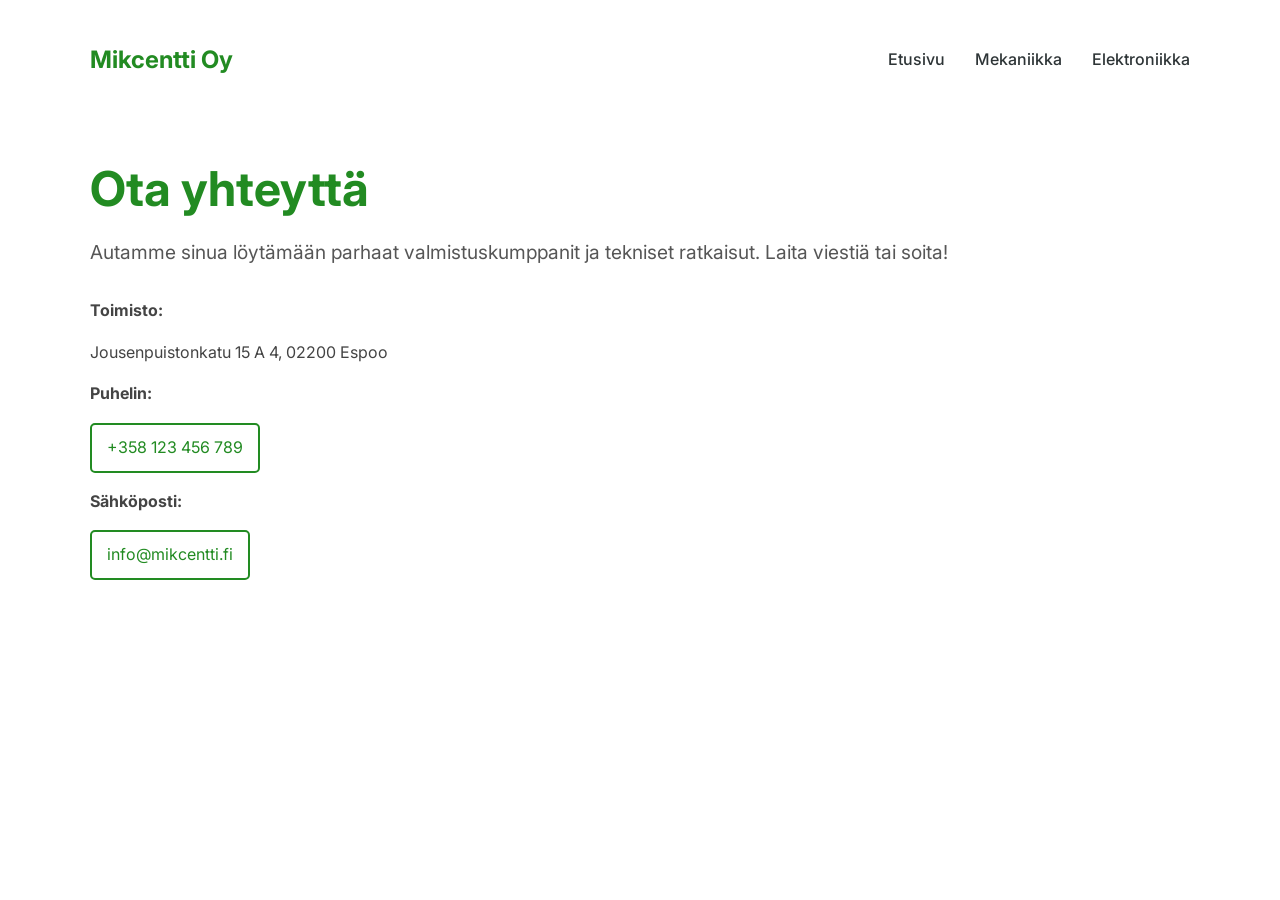
==== contact.html @ 2367b9eb "Ensimmäinen versio" ====
<!DOCTYPE html>
<html lang="fi">
<head>
    <meta charset="UTF-8">
    <meta name="viewport" content="width=device-width, initial-scale=1.0">
    <title>Yhteystiedot - Mikcentti Oy</title>
    <link href="https://fonts.googleapis.com/css2?family=Inter:wght@300;400;600;700&display=swap" rel="stylesheet">
    <link rel="stylesheet" href="styles.css">
</head>
<body>
    <header>
        <nav class="container">
            <div class="logo"><a href="index.html" style="text-decoration:none; color:inherit;">Mikcentti Oy</a></div>
            <ul>
                <li><a href="index.html">Etusivu</a></li>
                <li><a href="#">Mekaniikka</a></li>
                <li><a href="#">Elektroniikka</a></li>
            </ul>
        </nav>
    </header>

    <main class="contact-page">
        <section class="container">
            <div class="contact-wrapper">
                <div class="contact-info">
                    <h1 class="highlight">Ota yhteyttä</h1>
                    <p class="lead">Autamme sinua löytämään parhaat valmistuskumppanit ja tekniset ratkaisut. Laita viestiä tai soita!</p>
                    <div class="info-item">
                        <strong>Toimisto:</strong>
                        <p>Jousenpuistonkatu 15 A 4, 02200 Espoo</p>
                    </div>
                    <div class="info-item">
                        <strong>Puhelin:</strong>
                        <p><a href="tel:+358123456789" class="button">+358 123 456 789</a></p>
                    </div>
                    <div class="info-item">
                        <strong>Sähköposti:</strong>
                        <p><a href="mailto:info@mikcentti.fi" class="button">info@mikcentti.fi</a></p>
                    </div>
                </div>
            </div>
        </section>
    </main>
</body>
</html>
---- styles.css ----
:root {
    --primary-color: #228B22; /* Darker green */
    --dark-color: #2d3436;
    --light-bg: #e0e0e0; /* Slightly darker gray */
    --text-color: #444;
    --white: #ffffff;
    --transition: all 0.3s ease;
}

body {
    font-family: 'Inter', sans-serif;
    margin: 0;
    padding: 0;
    line-height: 1.6;
    background-color: var(--white);
    color: var(--text-color);
}

.container {
    max-width: 1100px;
    margin: 0 auto;
    padding: 0 20px;
}

/* Header & Nav */
header {
    background: var(--white);
    padding: 20px 0;
    box-shadow: none; /* Poistetaan varjo, jos ei tarvita */
    position: static; /* Poistetaan sticky-ominaisuus */
    z-index: 1000;
}

nav {
    height: 50px; /* Further reduced navbar height */
    display: flex;
    align-items: center;
    justify-content: space-between;
    gap: 20px;
}

.logo {
    font-weight: 700;
    font-size: 1.5rem;
    color: var(--primary-color); /* Changed to orange */
}

.navbar-logo {
    max-height: 30px; /* Further reduced logo height */
    width: auto; /* Skaalautuu suhteessa korkeuteen */
    background-color: white; /* Valkoinen tausta logolle */
    padding: 10px; /* Lisää tyhjää tilaa logon ympärille */
    box-sizing: border-box; /* Sisällytetään padding logon kokoon */
    border-radius: 5px; /* Pyöristetyt kulmat */
}

nav ul {
    list-style: none;
    display: flex;
    gap: 30px;
    margin: 0;
}

nav ul li a {
    text-decoration: none;
    color: var(--dark-color);
    font-weight: 500;
    transition: var(--transition);
}

nav ul li a:hover {
    color: var(--primary-color);
}

.nav-contact {
    background: var(--primary-color);
    color: white !important;
    padding: 8px 20px;
    border-radius: 5px;
}

/* Hero Section */
.hero {
    padding: 80px 0;
    background: linear-gradient(135deg, #fff 0%, #f4f4f4 100%);
}

.hero-grid {
    display: grid;
    grid-template-columns: 1.2fr 0.8fr;
    gap: 50px;
    align-items: center;
}

h1 {
    font-size: 3rem;
    line-height: 1.2;
    color: var(--dark-color);
    margin-bottom: 20px;
}

.highlight {
    color: var(--primary-color);
}

.lead {
    font-size: 1.2rem;
    margin-bottom: 30px;
    opacity: 0.9;
}

/* Listaus */
.feature-list {
    list-style: none;
    padding: 0;
    margin: 25px 0;
}

.feature-list li {
    padding-left: 30px;
    position: relative;
    margin-bottom: 12px;
    font-weight: 500;
}

.feature-list li::before {
    content: '✓';
    position: absolute;
    left: 0;
    color: var(--primary-color);
    font-weight: bold;
}

/* Button */
.contact-button {
    display: inline-block;
    background: var(--primary-color);
    color: white;
    padding: 15px 35px;
    border-radius: 50px;
    text-decoration: none;
    font-weight: 600;
    text-transform: uppercase;
    letter-spacing: 1px;
    transition: var(--transition);
    box-shadow: 0 4px 15px rgba(255, 106, 0, 0.3);
}

.contact-button:hover {
    transform: translateY(-3px);
    box-shadow: 0 6px 20px rgba(255, 106, 0, 0.4);
    background: #e65c00;
}

.button {
    display: inline-block;
    color: var(--primary-color);
    text-decoration: none;
    background: none;
    border: 2px solid var(--primary-color);
    padding: 10px 15px;
    border-radius: 5px;
    transition: var(--transition);
}

.button:hover {
    background: var(--primary-color);
    color: var(--white);
}

/* Image */
.hero-image img {
    width: 100%;
    border-radius: 15px;
    box-shadow: 0 20px 40px rgba(0,0,0,0.1);
}

/* Mobiili */
@media (max-width: 768px) {
    .hero-grid {
        grid-template-columns: 1fr;
        text-align: center;
    }
    
    h1 { font-size: 2.2rem; }
    
    nav {
        flex-direction: row; /* Pidetään navigointipalkki vaakasuunnassa */
        justify-content: space-between; /* Jakaa tilan tasaisesti */
    }
    
    nav ul {
        flex-direction: column; /* Linkit pystysuunnassa */
        gap: 10px; /* Lisää tilaa linkkien väliin */
    }
    
    .logo {
        font-size: 1.2rem; /* Pienempi fonttikoko mobiilissa */
    }
}

/* Estetään navbaarin korkeuden kasvu */
nav.container {
    display: flex;
    align-items: center; /* Kohdistetaan sisältö pystysuunnassa keskelle */
    height: 80px; /* Kiinteä korkeus navbaarille */
}
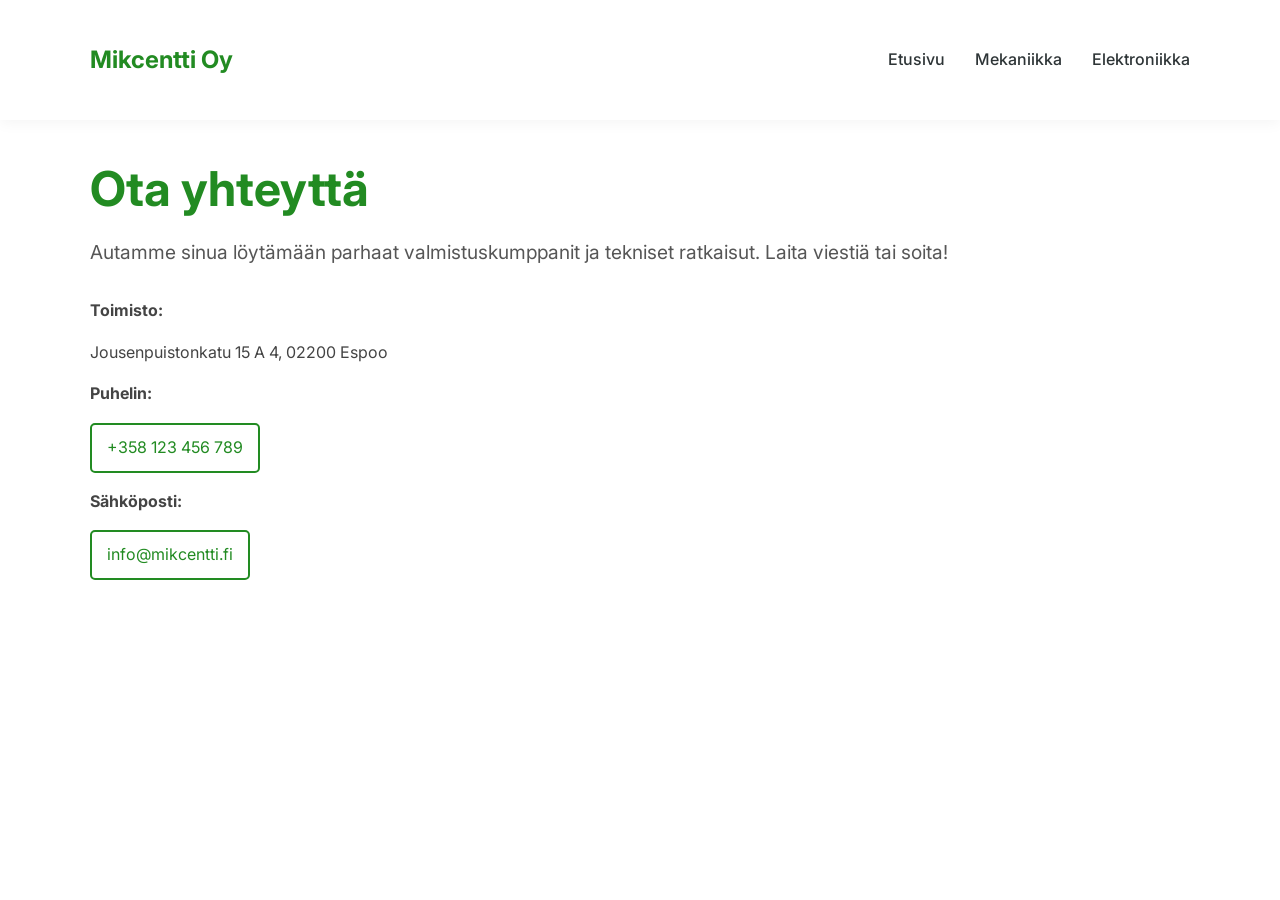
==== commit 259cc0ed: "Stylesit lisätty kaikkiin" ====
--- a/contact.html
+++ b/contact.html
@@ -5,7 +5,7 @@
     <meta name="viewport" content="width=device-width, initial-scale=1.0">
     <title>Yhteystiedot - Mikcentti Oy</title>
     <link href="https://fonts.googleapis.com/css2?family=Inter:wght@300;400;600;700&display=swap" rel="stylesheet">
-    <link rel="stylesheet" href="styles.css">
+    <link rel="stylesheet" href="contact.css">
 </head>
 <body>
     <header>
--- a/contact.css
+++ b/contact.css
@@ -0,0 +1,203 @@
+:root {
+    --primary-color: #228B22; /* Darker green */
+    --dark-color: #2d3436;
+    --light-bg: #e0e0e0; /* Slightly darker gray */
+    --text-color: #444;
+    --white: #ffffff;
+    --transition: all 0.3s ease;
+}
+
+body {
+    font-family: 'Inter', sans-serif;
+    margin: 0;
+    padding: 0;
+    line-height: 1.6;
+    background-color: var(--white);
+    color: var(--text-color);
+}
+
+.container {
+    max-width: 1100px;
+    margin: 0 auto;
+    padding: 0 20px;
+}
+
+/* Header & Nav */
+header {
+    background: var(--white);
+    padding: 20px 0;
+    box-shadow: 0 2px 15px rgba(0,0,0,0.05);
+    position: sticky;
+    top: 0;
+    z-index: 1000;
+}
+
+nav {
+    height: 50px; /* Further reduced navbar height */
+    display: flex;
+    align-items: center;
+    justify-content: space-between;
+    gap: 20px;
+}
+
+.logo {
+    font-weight: 700;
+    font-size: 1.5rem;
+    color: var(--primary-color); /* Changed to orange */
+}
+
+.navbar-logo {
+    max-height: 30px; /* Further reduced logo height */
+    width: auto; /* Skaalautuu suhteessa korkeuteen */
+    background-color: white; /* Valkoinen tausta logolle */
+    padding: 10px; /* Lisää tyhjää tilaa logon ympärille */
+    box-sizing: border-box; /* Sisällytetään padding logon kokoon */
+    border-radius: 5px; /* Pyöristetyt kulmat */
+}
+
+nav ul {
+    list-style: none;
+    display: flex;
+    gap: 30px;
+    margin: 0;
+}
+
+nav ul li a {
+    text-decoration: none;
+    color: var(--dark-color);
+    font-weight: 500;
+    transition: var(--transition);
+}
+
+nav ul li a:hover {
+    color: var(--primary-color);
+}
+
+.nav-contact {
+    background: var(--primary-color);
+    color: white !important;
+    padding: 8px 20px;
+    border-radius: 5px;
+}
+
+/* Hero Section */
+.hero {
+    padding: 80px 0;
+    background: linear-gradient(135deg, #fff 0%, #f4f4f4 100%);
+}
+
+.hero-grid {
+    display: grid;
+    grid-template-columns: 1.2fr 0.8fr;
+    gap: 50px;
+    align-items: center;
+}
+
+h1 {
+    font-size: 3rem;
+    line-height: 1.2;
+    color: var(--dark-color);
+    margin-bottom: 20px;
+}
+
+.highlight {
+    color: var(--primary-color);
+}
+
+.lead {
+    font-size: 1.2rem;
+    margin-bottom: 30px;
+    opacity: 0.9;
+}
+
+/* Listaus */
+.feature-list {
+    list-style: none;
+    padding: 0;
+    margin: 25px 0;
+}
+
+.feature-list li {
+    padding-left: 30px;
+    position: relative;
+    margin-bottom: 12px;
+    font-weight: 500;
+}
+
+.feature-list li::before {
+    content: '✓';
+    position: absolute;
+    left: 0;
+    color: var(--primary-color);
+    font-weight: bold;
+}
+
+/* Button */
+.contact-button {
+    display: inline-block;
+    background: var(--primary-color);
+    color: white;
+    padding: 15px 35px;
+    border-radius: 50px;
+    text-decoration: none;
+    font-weight: 600;
+    text-transform: uppercase;
+    letter-spacing: 1px;
+    transition: var(--transition);
+    box-shadow: 0 4px 15px rgba(0, 0, 0, 0.3);
+}
+
+.contact-button:hover {
+    transform: translateY(-3px);
+    box-shadow: 0 6px 20px rgba(0, 0, 0, 0.4);
+    background: #124712;
+}
+/*#228B22 */
+.button {
+    display: inline-block;
+    color: var(--primary-color);
+    text-decoration: none;
+    background: none;
+    border: 2px solid var(--primary-color);
+    padding: 10px 15px;
+    border-radius: 5px;
+    transition: var(--transition);
+}
+
+.button:hover {
+    background: var(--primary-color);
+    color: var(--white);
+}
+
+/* Image */
+.hero-image img {
+    width: 100%;
+    border-radius: 15px;
+    box-shadow: 0 20px 40px rgba(0,0,0,0.1);
+}
+
+/* Mobiili */
+@media (max-width: 768px) {
+    .hero-grid {
+        grid-template-columns: 1fr;
+        text-align: center;
+    }
+    
+    h1 { font-size: 2.2rem; }
+    
+    nav {
+        flex-direction: column;
+        gap: 20px;
+    }
+    
+    .feature-list li {
+        text-align: left;
+    }
+}
+
+/* Estetään navbaarin korkeuden kasvu */
+nav.container {
+    display: flex;
+    align-items: center; /* Kohdistetaan sisältö pystysuunnassa keskelle */
+    height: 80px; /* Kiinteä korkeus navbaarille */
+}
